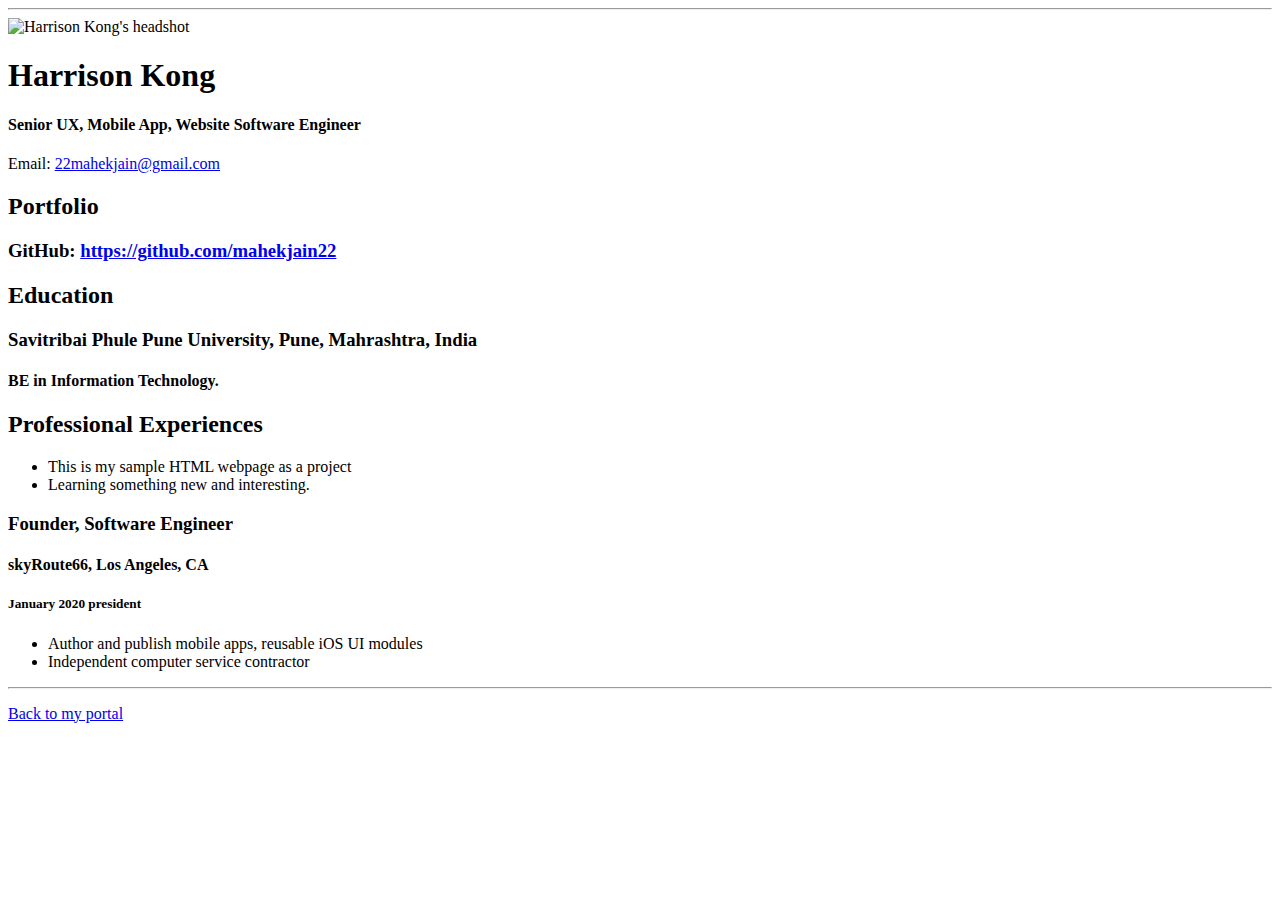
==== resume.html @ 3d515c32 "Add files via upload" ====
<!doctype html>

<!-- this is a comment for human! -->

<html lang="en">

  <header>
    <title>Harrison Kong's Resume</title>
    <link rel="stylesheet" href="css/master.css">
    <link rel="FaviconIcon" href="favicon.ico" type="image/x-icon">
    <link rel="shortcut" href="favicon.icon" type="image/x-icon">
    <meta name="viewport" content="width=device-width, initial-scale=1, shrink-to-fit=no">
    <meta name="name" content="Mahek Jain's Portal">
    <meta name="robots" content="noindex, nofollow">
  </header>

  <body>
    <hr>

    <img src="images/headshot.jpg" alt="Harrison Kong's headshot" width="20%">

    <h1>Harrison Kong</h1>
    <h4>Senior UX, Mobile App, Website Software Engineer</h4>

    <p>Email: <a href="mailto:22mahekjain@gmail.com" target="_blank">22mahekjain@gmail.com</a></p>
    <!-- don't post physical address, personal phone number or other personal information on the web! -->

    <h2>Portfolio</h2>
      <h3>GitHub: <a href="https://github.com/mahekjain22" target="_blank">https://github.com/mahekjain22</a></h3>

    <h2>Education</h2>

    <h3>Savitribai Phule Pune University, Pune, Mahrashtra, India</h3>
    <h4>BE in Information Technology.</h4>

    <h2>Professional Experiences</h2>

      <ul>
        <li>This is my sample HTML webpage as a project</li>
        <li>Learning something new and interesting.</li>
      </ul>

    <h3>Founder, Software Engineer</h3>
    <h4>skyRoute66, Los Angeles, CA</h4>
    <h5>January 2020 president</h5>
      <ul>
        <li>Author and publish mobile apps, reusable iOS UI modules</li>
        <li>Independent computer service contractor</li>
      </ul>
  </body>

  <footer>
  <hr>
  <p><a href="index.html">Back to my portal</a><p>
  </footer>

</html>
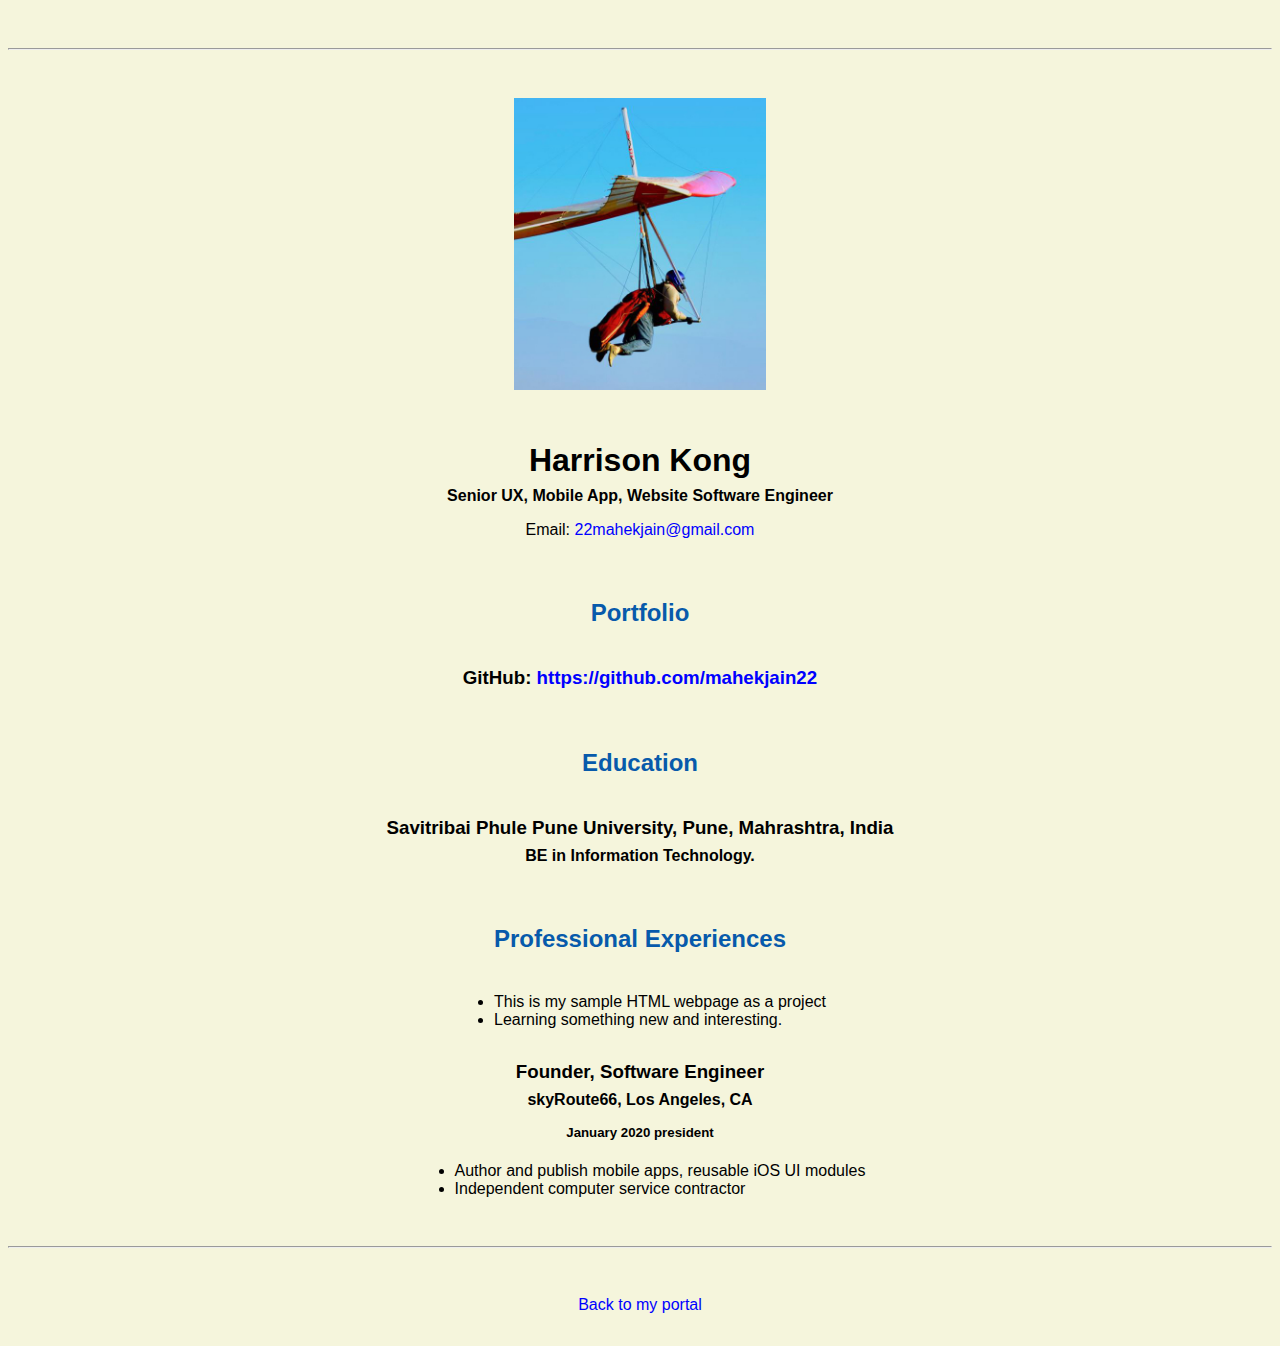
==== commit b5137e8f: "Update resume.html" ====
--- a/resume.html
+++ b/resume.html
@@ -5,7 +5,7 @@
 <html lang="en">
 
   <header>
-    <title>Harrison Kong's Resume</title>
+    <title>MAHEK JAIN's RESUME</title>
     <link rel="stylesheet" href="css/master.css">
     <link rel="FaviconIcon" href="favicon.ico" type="image/x-icon">
     <link rel="shortcut" href="favicon.icon" type="image/x-icon">
--- a/css/master.css
+++ b/css/master.css
@@ -0,0 +1,62 @@
+/* Cascading stylesheet for the website */
+
+/* Text inside these asterisks and slashes are comments for human */
+
+  a {
+    color: blue;/* set the text color to blue here */
+    text-decoration: none; /* This means we do not want hyperlinks to be underlined */
+  }
+
+  a:hover {
+    color: red;/* set the text color to red here */
+    text-decoration: none; /* This means we do not want hyperlinks to be underlined */
+  }
+
+  body {
+    background-color: beige;/* set the background color here */
+    color: black;/* set the text color to black here */
+    font-family: Arial, Helvetica, sans-serif;/* set the font here */
+    text-align: center; /* set the text alignment here */
+   }
+
+  footer {
+    margin-top: 2rem;
+    margin-bottom: 2rem;
+  }
+
+  h1 {
+    margin-bottom: 0.5rem;
+    margin-top: 3rem;
+   }
+
+  h2 {
+    color: #075AAB; /* set the text color of to #075AAB here */
+    margin-bottom: 2.5rem;
+    margin-top: 2.5em;/* set both the bottom margin and top margin to 2.5rem here */
+   }
+
+  h3 {
+    margin-bottom: 0;
+    margin-top: 2rem;
+  }
+
+  h4 {
+    margin-bottom: 1rem;
+    margin-top: 0.5rem;
+  }
+
+  h5 {
+    margin-top: 0.5rem;
+  }
+
+  hr {
+    margin-bottom: 3rem;
+    margin-top: 3rem;
+  }
+
+  /* this controls how the bullet points in the resume page looks */
+  ul {
+    display: table;
+    margin: 0 auto;
+    text-align: left;
+  }
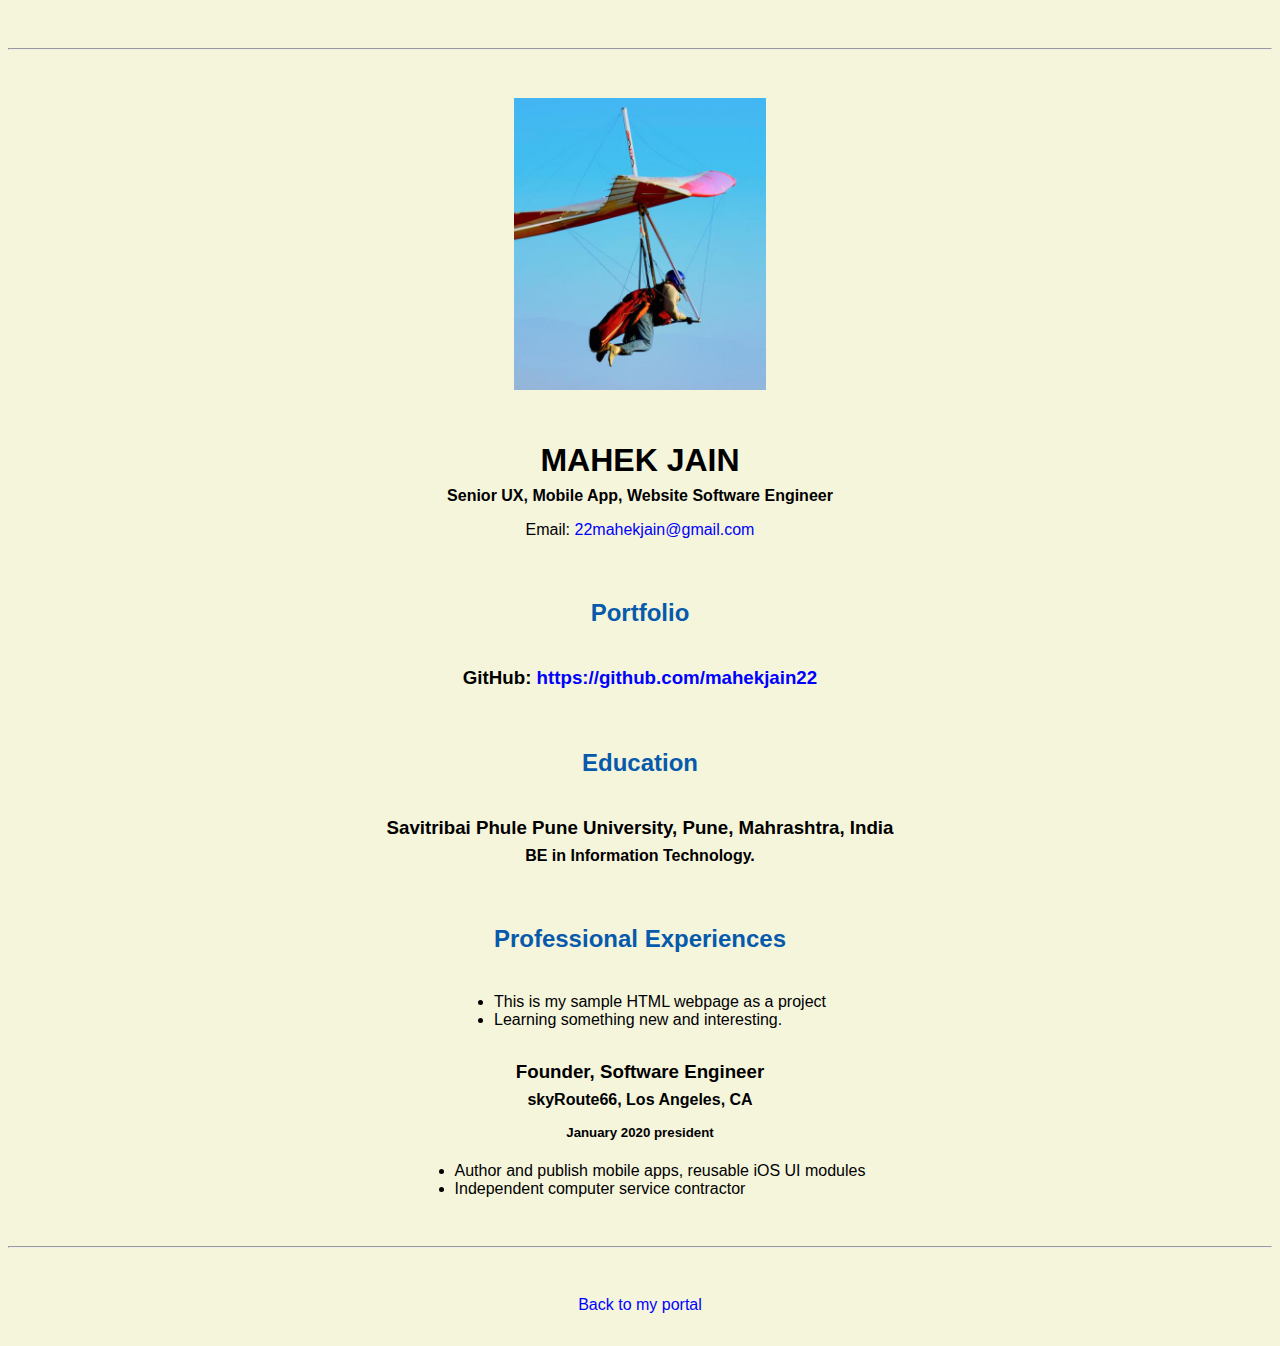
==== commit 15c4cab7: "Update resume.html" ====
--- a/resume.html
+++ b/resume.html
@@ -19,7 +19,7 @@
 
     <img src="images/headshot.jpg" alt="Harrison Kong's headshot" width="20%">
 
-    <h1>Harrison Kong</h1>
+    <h1>MAHEK JAIN</h1>
     <h4>Senior UX, Mobile App, Website Software Engineer</h4>
 
     <p>Email: <a href="mailto:22mahekjain@gmail.com" target="_blank">22mahekjain@gmail.com</a></p>
